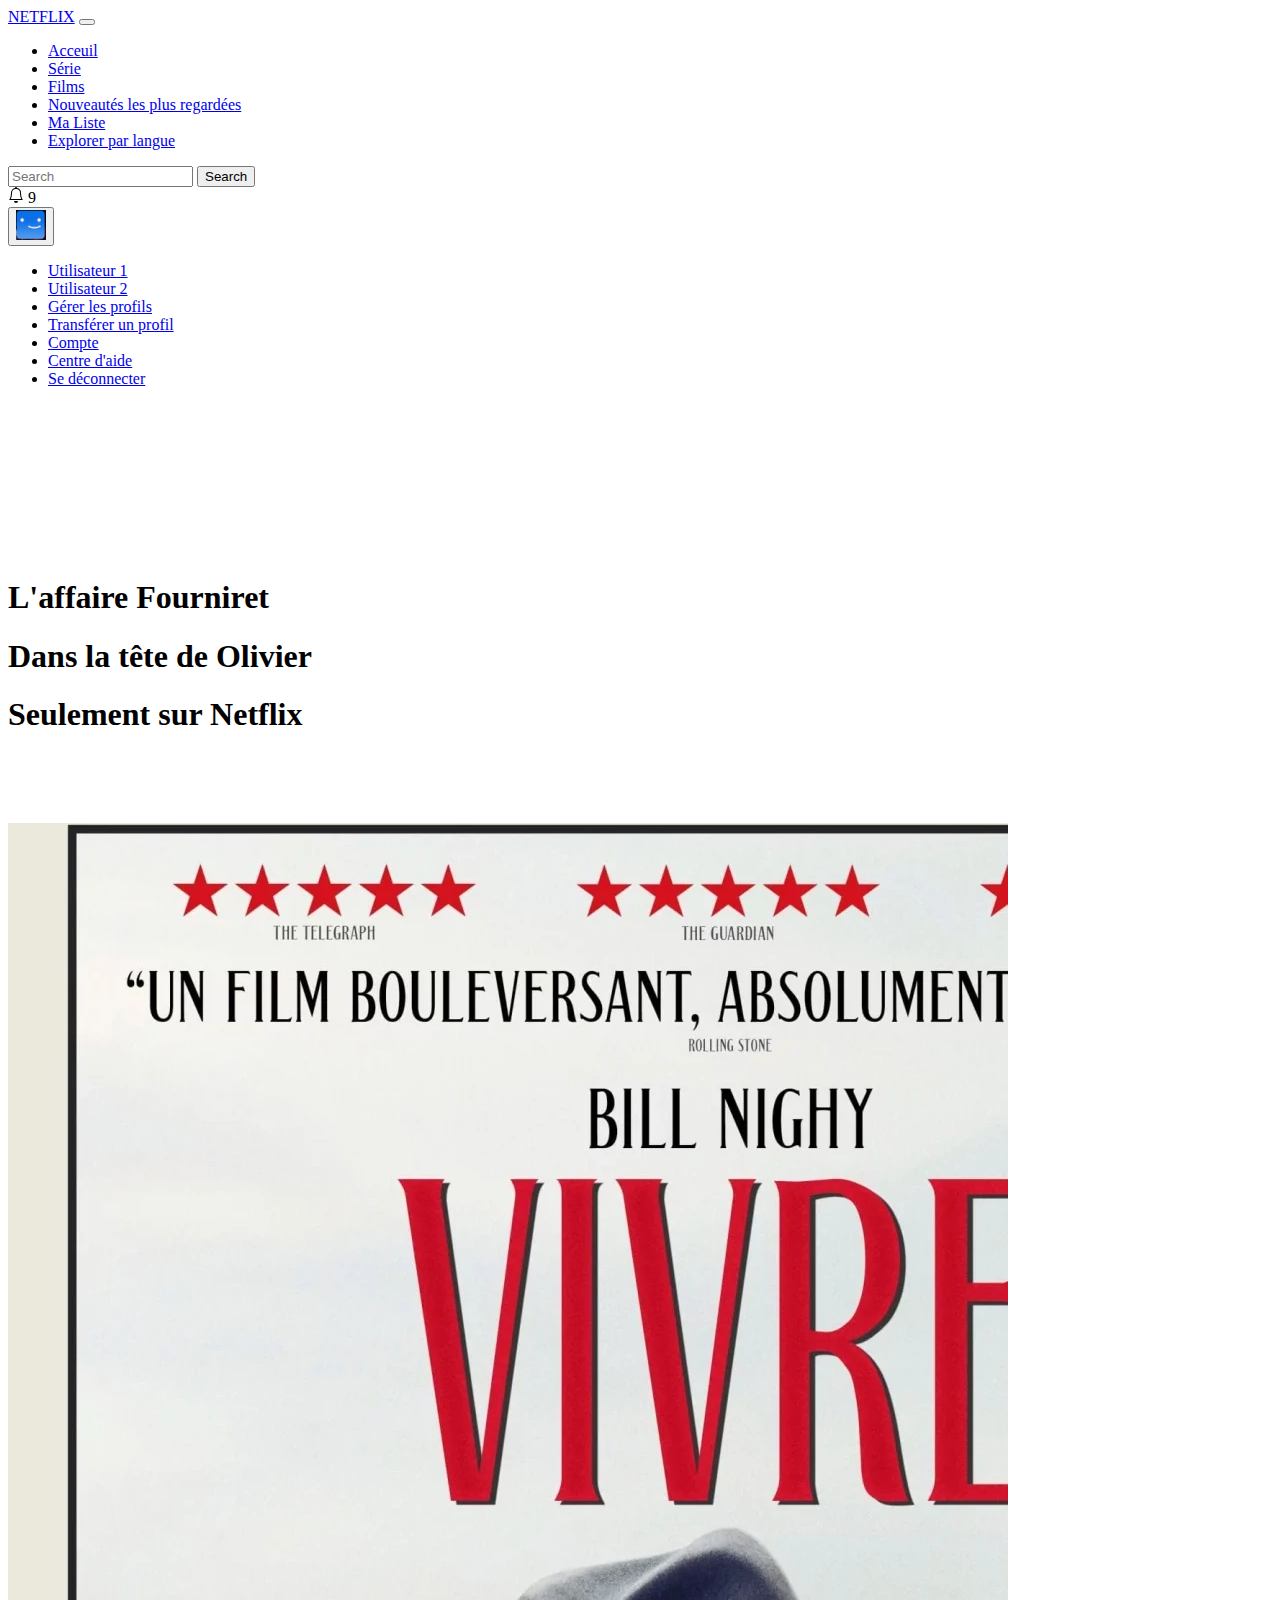
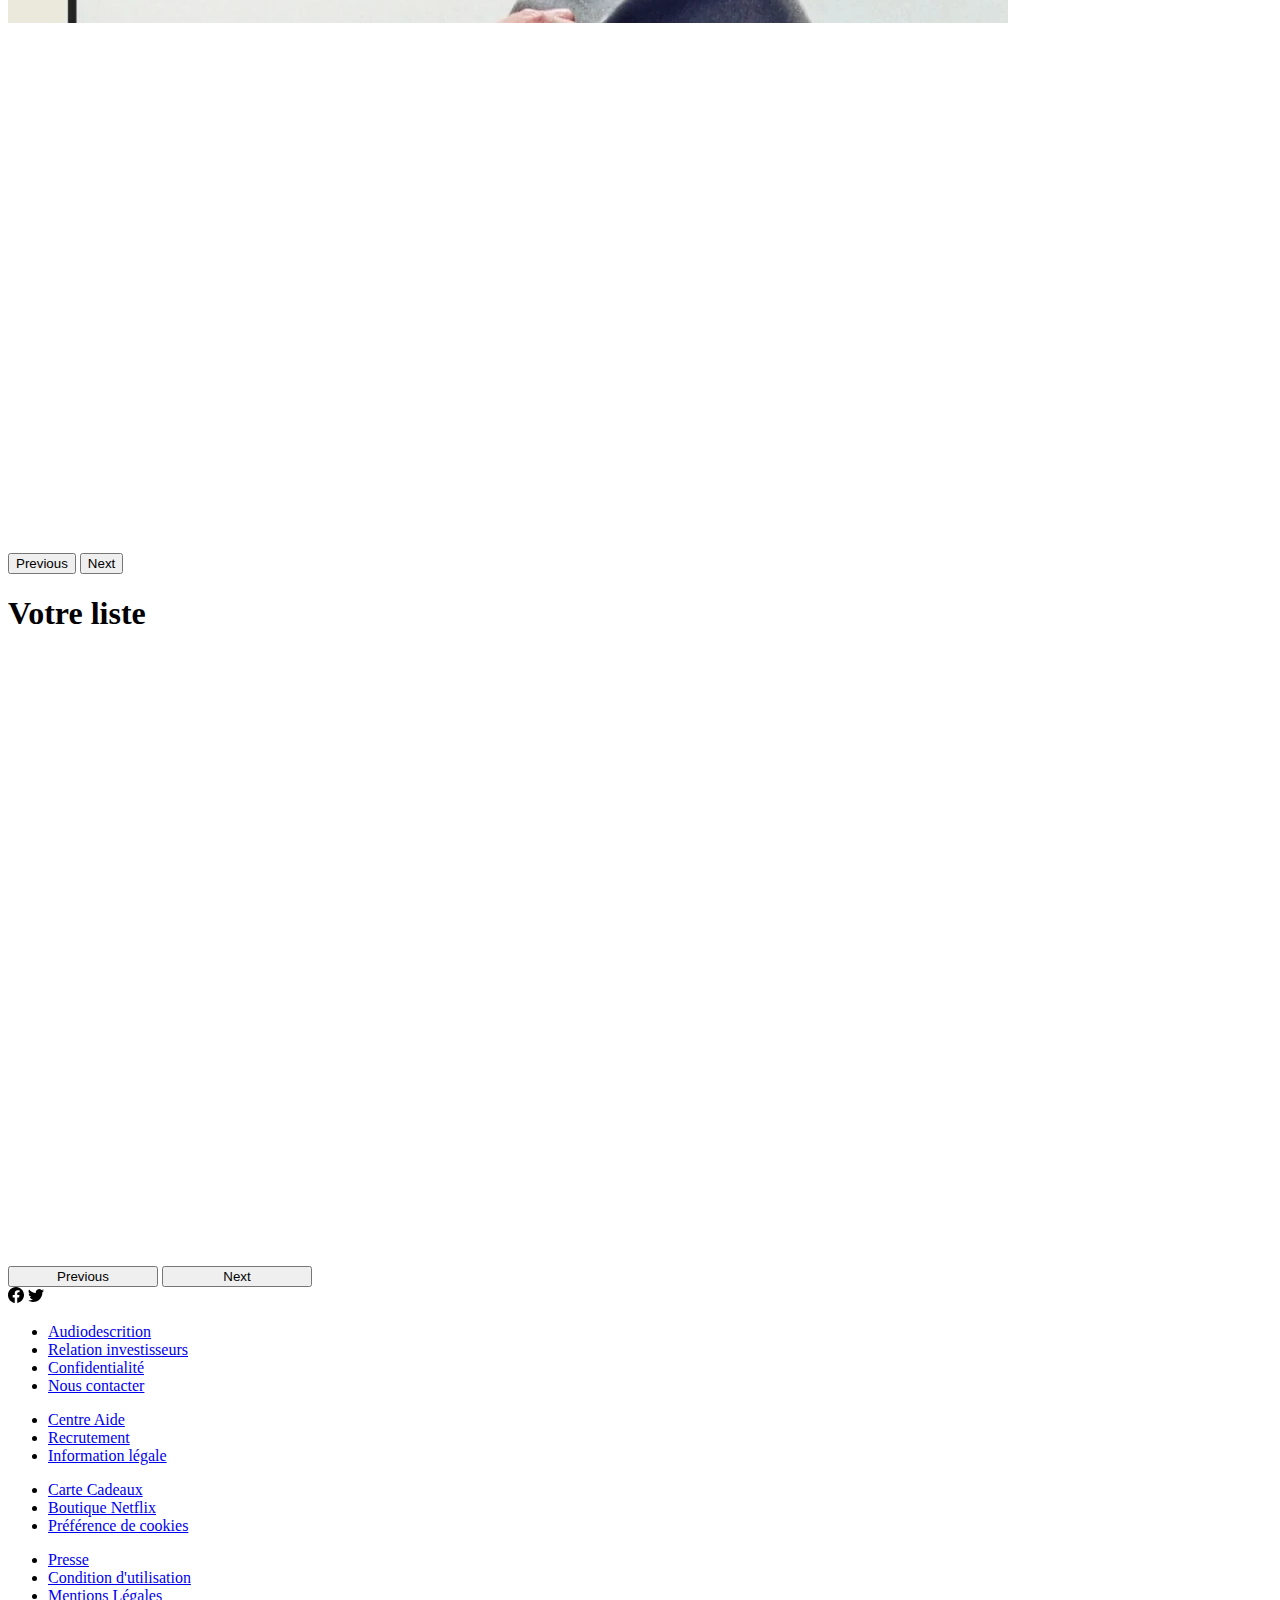
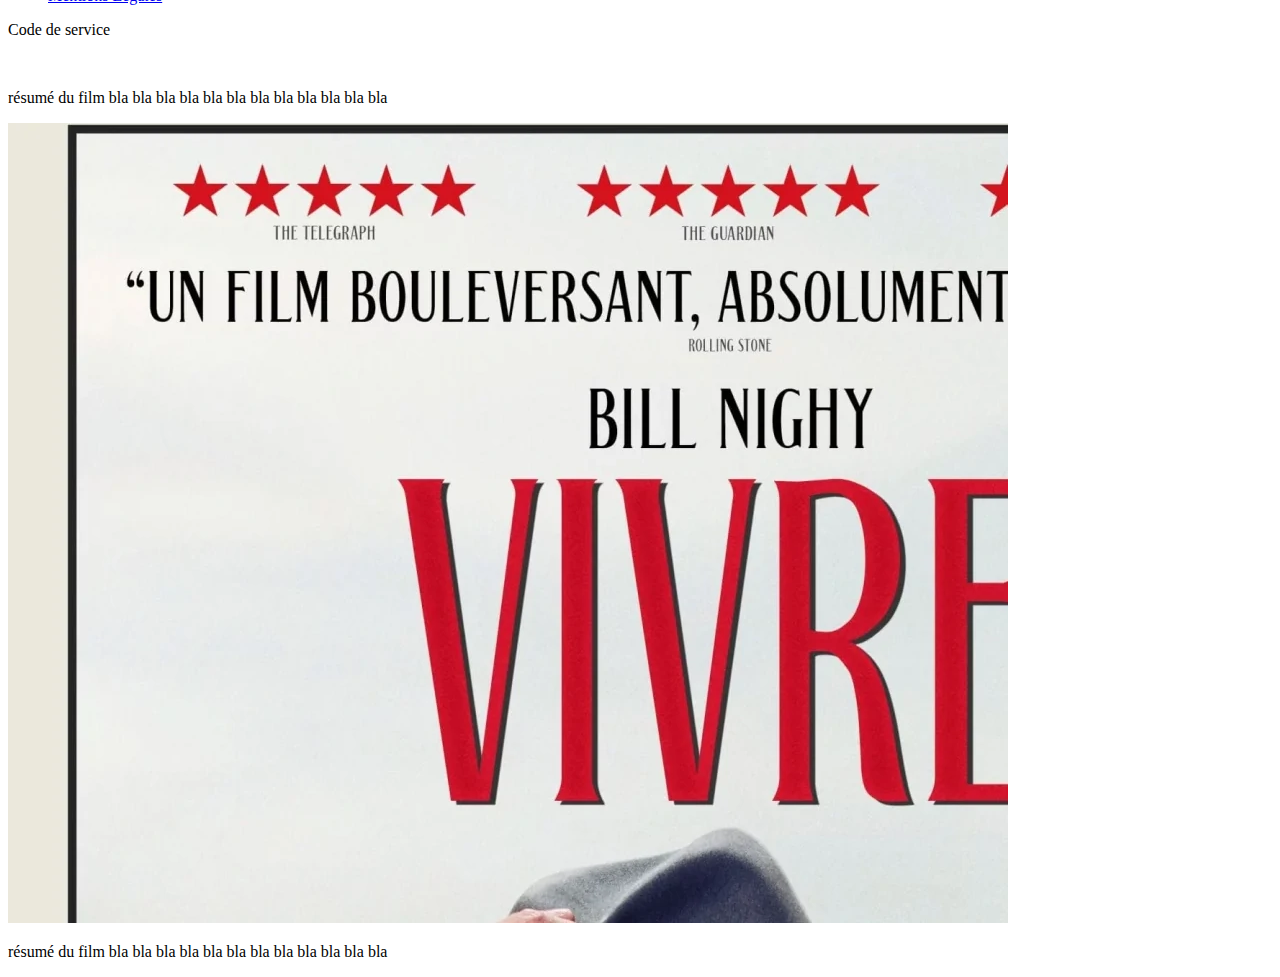
==== index.html @ 27dff379 "Ajout des fonctionalites realisées le jour 2" ====
<!doctype html>
<html lang="en">
<head>
<meta charset="utf-8">
<meta name="viewport" content="width=device-width, initial-scale=1">
<title>Bootstrap demo</title>
<link href="https://cdn.jsdelivr.net/npm/bootstrap@5.3.0-alpha1/dist/css/bootstrap.min.css" rel="stylesheet" integrity="sha384-GLhlTQ8iRABdZLl6O3oVMWSktQOp6b7In1Zl3/Jr59b6EGGoI1aFkw7cmDA6j6gD" crossorigin="anonymous">
<link rel="stylesheet" href="https://cdn.jsdelivr.net/npm/bootstrap-icons@1.10.3/font/bootstrap-icons.css">
<link rel="stylesheet" href="style.css">
</head>

<body  class="bg-dark text-light" >  
<div class="container-fluid bg-dark text-light">
</div>
<div class="row"> <!-- BARRE DE NAVIGATION -->
<nav class="navbar navbar-expand-lg bg-body-tertiary p-0 "> 
  <div class="container-fluid text-light bg-dark">
    <a class="navbar-brand text-danger" href="#">NETFLIX</a>
                  <!-- Mettre une image à la place de texte + gras -->
    <button class="navbar-toggler bg-light" type="button" data-bs-toggle="collapse" data-bs-target="#navbarSupportedContent" aria-controls="navbarSupportedContent" aria-expanded="false" aria-label="Toggle navigation">
      <span class="navbar-toggler-icon"></span>
    </button>
      <div class="collapse navbar-collapse " id="navbarSupportedContent">
      <ul class="navbar-nav me-auto mb-2 mb-lg-0 text-light ">
        <li class="nav-item ">
          <a class="nav-link active text-light " aria-current="page" href="./index.html">Acceuil</a>
        </l>
        <li class="nav-item">
          <a class="nav-link text-light" href="./ListeSerie.html">Série</a>
        </li>
        <li class="nav-item">
          <a class="nav-link text-light" href="./ListeFilms.html">Films</a>
        </li>
        <li class="nav-item">
          <a class="nav-link text-light" href="#">Nouveautés les plus regardées</a>
        </li>
        <li class="nav-item">
          <a class="nav-link text-light" href="#">Ma Liste</a>
        </li>
        <li class="nav-item">
          <a class="nav-link text-light" href="#">Explorer par langue</a>
        </li>
      </ul>
      <form class="d-flex" role="search">
          <!-- fonction search - remplacer la zone de texte par une icone -->
        <input class="form-control me-2 " type="search" placeholder="Search" aria-label="Search">
        <button class="btn btn-outline-success text-light border-0" type="submit">Search</button>
      </form>
      <div>
          <svg xmlns="http://www.w3.org/2000/svg" width="16" height="16" fill="currentColor" class="bi bi-bell" viewBox="0 0 16 16">
              <path d="M8 16a2 2 0 0 0 2-2H6a2 2 0 0 0 2 2zM8 1.918l-.797.161A4.002 4.002 0 0 0 4 6c0 .628-.134 2.197-.459 3.742-.16.767-.376 1.566-.663 2.258h10.244c-.287-.692-.502-1.49-.663-2.258C12.134 8.197 12 6.628 12 6a4.002 4.002 0 0 0-3.203-3.92L8 1.917zM14.22 12c.223.447.481.801.78 1H1c.299-.199.557-.553.78-1C2.68 10.2 3 6.88 3 6c0-2.42 1.72-4.44 4.005-4.901a1 1 0 1 1 1.99 0A5.002 5.002 0 0 1 13 6c0 .88.32 4.2 1.22 6z"/>
            </svg>  <span class="badge bg-secondary">9</span>
      </div>
      <div>
        <div class="dropdown">
          <button class="btn btn-dark dropdown-toggle" type="button" data-bs-toggle="dropdown" aria-expanded="false">
            <img src="./Images/Sourire.JPG" height="30px" alt="icone">
          </button>
          <ul class="dropdown-menu ">
            <li><a class="dropdown-item" href="#">Utilisateur 1</a></li>
            <li><a class="dropdown-item" href="#">Utilisateur 2</a></li>
            <li><a class="dropdown-item" href="#">Gérer les profils</a></li>
            <li><a class="dropdown-item" href="#">Transférer un profil</a></li>
            <li><a class="dropdown-item" href="#">Compte</a></li>
            <li><a class="dropdown-item" href="#">Centre d'aide</a></li>
            <li><a class="dropdown-item" href="#">Se déconnecter</a></li>


          </ul>
        </div>




      </div>
    </div>
  </div>
  </nav>
</div>  
<!-- ZONE IMAGE SUR FOND - ON aurait pu faire un card avec overload-->

<!--VIDEO SOMMET PAGES -->

<!--VIDEO SOMMET PAGES EN COURS-->
  <div class="row"> 
    <div class="card p-0">
      <video src="./Video/VIVRE.mp4" class="card-img-top" type=video/ogg autoplay></video> </video>
      <div class="  p-0">
        <h1 class="card-text  card-img-overlay TextSurVideo">L'affaire Fourniret</h1>
        <h1 class="card-text  card-img-overlay TextSurVideo">Dans la tête de Olivier</h1>
      </div>
    </div>
  </div> 
  </p> 


<!-- <div class="row"> 
  <div class="col position-relative" >
    <div class="position-absolute bottom-0  p-4" 
        <h1 class="text-primary">N Série</h1>
        <p class="text-danger">  L'affaire Fourniret </p>
        <p class="text-light"> Dans la tête de Olivier</p>
        <p>Bouton Lecture</p>
        <button type="button" class="btn btn-light"><svg xmlns="http://www.w3.org/2000/svg" width="16" height="16" fill="currentColor" class="bi bi-arrow-right-circle-fill" viewBox="0 0 16 16">
          <path d="M8 0a8 8 0 1 1 0 16A8 8 0 0 1 8 0zM4.5 7.5a.5.5 0 0 0 0 1h5.793l-2.147 2.146a.5.5 0 0 0 .708.708l3-3a.5.5 0 0 0 0-.708l-3-3a.5.5 0 1 0-.708.708L10.293 7.5H4.5z"/>
        </svg> Lecture</button>
        <button type="button " class="btn btn-secondary"></svg> <svg xmlns="http://www.w3.org/2000/svg" width="16" height="16" fill="currentColor" class="bi bi-info-circle" viewBox="0 0 16 16">
          <path d="M8 15A7 7 0 1 1 8 1a7 7 0 0 1 0 14zm0 1A8 8 0 1 0 8 0a8 8 0 0 0 0 16z"/>
          <path d="m8.93 6.588-2.29.287-.082.38.45.083c.294.07.352.176.288.469l-.738 3.468c-.194.897.105 1.319.808 1.319.545 0 1.178-.252 1.465-.598l.088-.416c-.2.176-.492.246-.686.246-.275 0-.375-.193-.304-.533L8.93 6.588zM9 4.5a1 1 0 1 1-2 0 1 1 0 0 1 2 0z"/>
        </svg> Lecture</button>
    </div>
  <img class="" src="./Images/Netflix-fond.jpg" height="500px" alt="">
  </div>
</div> -->

<div class="row"> <!-- CARROUSSEL********************************* -->

<h1> Seulement sur Netflix </h1>
<div class="row>
<div class="container height-900">

<div id="carouselExample3" class="carousel slide">
  <div class="carousel-inner">
    <div class="carousel-item active">
      <div class="row py-5">                
        <p class="col col-2 bg-danger rounded p-0" >
        <a href="http://"><img src="./Images/Film1.webp" class="img-fluid"  alt=""></a>
        </p>          
        <p class="col col-2 bg-danger rounded p-0" >
        <a href="http://"><img src="./Images/Film2.JPG" class="img-fluid"  alt=""></a>
      </p>                      
        <p class="col col-2 bg-danger rounded p-0" >
        <img src="./Images/film3.webp" class="img-fluid" data-bs-toggle="modal" data-bs-target="#ModalFilm3"  alt="">
      </p>               
        <p class="col col-2 bg-danger rounded p-0" >
        <img src="./Images/Film4.JPG" class="img-fluid" data-bs-toggle="modal" data-bs-target="#ModalFilm4"  alt="">
      </p>               
        <p class="col col-2 bg-danger rounded p-0" >
        <a href="http://"><img src="./Images/Film5.JPG" class="img-fluid"  alt=""></a>
      </p>                     
        <p class="col col-2 bg-danger rounded p-0" >
        <a href="http://"><img src="./Images/Film6.JPG" class="img-fluid"  alt=""></a>
      </p>
      </div>
    </div>

    <div class="carousel-item">

      <div class="row p-0">                
        <p class="col col-2 bg-danger rounded p-0" >
        <a href="http://"><img src="./Images/Film1.webp" class="img-fluid"  alt=""></a>
        </p>          
        <p class="col col-2 bg-danger rounded p-0" >
        <a href="http://"><img src="./Images/Film2.JPG" class="img-fluid"  alt=""></a>
      </p>                      
        <p class="col col-2 bg-danger rounded p-0" >
        <a href="http://"><img src="./Images/Film3.webp" class="img-fluid"  alt=""></a>
      </p>               
        <p class="col col-2 bg-danger rounded p-0" >
        <a href="http://"><img src="./Images/Film4.JPG" class="img-fluid"  alt=""></a>
      </p>               
        <p class="col col-2 bg-danger rounded p-0" >
        <a href="http://"><img src="./Images/Film5.JPG" class="img-fluid"  alt=""></a>
      </p>                     
        <p class="col col-2 bg-danger rounded p-0" >
        <a href="http://"><img src="./Images/Film6.JPG" class="img-fluid"  alt=""></a>
      </p>
      </div>
    </div>

    <div class="carousel-item ">

      <div class="row p-0">                
        <p class="col col-2 bg-danger rounded p-0" >
        <a href="http://"><img src="./Images/Film1.webp" class="img-fluid"  alt=""></a>
        </p>          
        <p class="col col-2 bg-danger rounded p-0" >
        <a href="http://"><img src="./Images/Film2.JPG" class="img-fluid"  alt=""></a>
      </p>                      
        <p class="col col-2 bg-danger rounded p-0" >
        <a href="http://"><img src="./Images/Film3.webp" class="img-fluid"  alt=""></a>
      </p>               
        <p class="col col-2 bg-danger rounded p-0" >
        <a href="http://"><img src="./Images/Film4.JPG" class="img-fluid"  alt=""></a>
      </p>               
        <p class="col col-2 bg-danger rounded p-0" >
        <a href="http://"><img src="./Images/Film5.JPG" class="img-fluid"  alt=""></a>
      </p>                     
        <p class="col col-2 bg-danger rounded p-0" >
        <a href="http://"><img src="./Images/Film6.JPG" class="img-fluid"  alt=""></a>
      </p>
      </div>
    </div>
  </div>

  <button class="carousel-control-prev" type="button" data-bs-target="#carouselExample3" data-bs-slide="prev">
    <span class="carousel-control-prev-icon" aria-hidden="true"></span>
    <span class="visually-hidden">Previous</span>
  </button>
  <button class="carousel-control-next" type="button" data-bs-target="#carouselExample3" data-bs-slide="next">
    <span class="carousel-control-next-icon" aria-hidden="true"></span>
    <span class="visually-hidden">Next</span>
  </button>
</div>
</div>

<h1> Votre liste </h1>
<div class="row>
<div class="container height-900">

<div id="carouselExample2" class="carousel slide">
  <div class="carousel-inner">
    <div class="carousel-item active">

      <div class="row p-0">                
        <p class="col col-2 bg-danger rounded p-0" >
        <a href="http://"><img src="./Images/Film1.webp" class="img-fluid"  alt=""></a>
        </p>          
        <p class="col col-2 bg-danger rounded p-0" >
        <a href="http://"><img src="./Images/Film2.JPG" class="img-fluid"  alt=""></a>
      </p>                      
        <p class="col col-2 bg-danger rounded p-0" >
        <img src="./Images/Film3.webp" class="img-fluid" data-bs-toggle="modal" data-bs-target="#ModalFilm3"  alt="">
      </p>               
        <p class="col col-2 bg-danger rounded p-0" >
        <img src="./Images/Film4.JPG" class="img-fluid" data-bs-toggle="modal" data-bs-target="#ModalFilm4"  alt="">
      </p>               
        <p class="col col-2 bg-danger rounded p-0" >
        <a href="http://"><img src="./Images/Film5.JPG" class="img-fluid"  alt=""></a>
      </p>                     
        <p class="col col-2 bg-danger rounded p-0" >
        <a href="http://"><img src="./Images/Film6.JPG" class="img-fluid"  alt=""></a>
      </p>
      </div>
    </div>

    <div class="carousel-item">

      <div class="row p-0">                
        <p class="col col-2 bg-danger rounded p-0" >
        <a href="http://"><img src="./Images/Film1.webp" class="img-fluid"  alt=""></a>
        </p>          
        <p class="col col-2 bg-danger rounded p-0" >
        <a href="http://"><img src="./Images/Film2.JPG" class="img-fluid"  alt=""></a>
      </p>                      
        <p class="col col-2 bg-danger rounded p-0" >
        <a href="http://"><img src="./Images/Film3.webp" class="img-fluid"  alt=""></a>
      </p>               
        <p class="col col-2 bg-danger rounded p-0" >
        <a href="http://"><img src="./Images/Film4.JPG" class="img-fluid"  alt=""></a>
      </p>               
        <p class="col col-2 bg-danger rounded p-0" >
        <a href="http://"><img src="./Images/Film5.JPG" class="img-fluid"  alt=""></a>
      </p>                     
        <p class="col col-2 bg-danger rounded p-0" >
        <a href="http://"><img src="./Images/Film6.JPG" class="img-fluid"  alt=""></a>
      </p>
      </div>
    </div>

    <div class="carousel-item ">

      <div class="row p-0">                
        <p class="col col-2 bg-danger rounded p-0" >
        <a href="http://"><img src="./Images/Film1.webp" class="img-fluid"  alt=""></a>
        </p>          
        <p class="col col-2 bg-danger rounded p-0" >
        <a href="http://"><img src="./Images/Film2.JPG" class="img-fluid"  alt=""></a>
      </p>                      
        <p class="col col-2 bg-danger rounded p-0" >
        <a href="http://"><img src="./Images/Film3.webp" class="img-fluid"  alt=""></a>
      </p>               
        <p class="col col-2 bg-danger rounded p-0" >
        <a href="http://"><img src="./Images/Film4.JPG" class="img-fluid"  alt=""></a>
      </p>               
        <p class="col col-2 bg-danger rounded p-0" >
        <a href="http://"><img src="./Images/Film5.JPG" class="img-fluid"  alt=""></a>
      </p>                     
        <p class="col col-2 bg-danger rounded p-0" >
        <a href="http://"><img src="./Images/Film6.JPG" class="img-fluid"  alt=""></a>
      </p>
      </div>
    </div>
  </div>

  <button class="carousel-control-prev" type="button" data-bs-target="#carouselExample2" data-bs-slide="prev">
    <span class="carousel-control-prev-icon" aria-hidden="true"></span>
    <span class="visually-hidden">Previous</span>
  </button>
  <button class="carousel-control-next" type="button" data-bs-target="#carouselExample2" data-bs-slide="next">
    <span class="carousel-control-next-icon" aria-hidden="true"></span>
    <span class="visually-hidden">Next</span>
  </button>
</div>
</div>




<!-- FOOTER********************************* -->
<div class="row">
<div class="container">
<div class="row "> 
<div class="column col-2 offset-2">
  <svg xmlns="http://www.w3.org/2000/svg" width="16" height="16" fill="currentColor" class="bi bi-facebook" viewBox="0 0 16 16">
    <path d="M16 8.049c0-4.446-3.582-8.05-8-8.05C3.58 0-.002 3.603-.002 8.05c0 4.017 2.926 7.347 6.75 7.951v-5.625h-2.03V8.05H6.75V6.275c0-2.017 1.195-3.131 3.022-3.131.876 0 1.791.157 1.791.157v1.98h-1.009c-.993 0-1.303.621-1.303 1.258v1.51h2.218l-.354 2.326H9.25V16c3.824-.604 6.75-3.934 6.75-7.951z"/>
  </svg>
  <svg xmlns="http://www.w3.org/2000/svg" width="16" height="16" fill="currentColor" class="bi bi-twitter" viewBox="0 0 16 16">
    <path d="M5.026 15c6.038 0 9.341-5.003 9.341-9.334 0-.14 0-.282-.006-.422A6.685 6.685 0 0 0 16 3.542a6.658 6.658 0 0 1-1.889.518 3.301 3.301 0 0 0 1.447-1.817 6.533 6.533 0 0 1-2.087.793A3.286 3.286 0 0 0 7.875 6.03a9.325 9.325 0 0 1-6.767-3.429 3.289 3.289 0 0 0 1.018 4.382A3.323 3.323 0 0 1 .64 6.575v.045a3.288 3.288 0 0 0 2.632 3.218 3.203 3.203 0 0 1-.865.115 3.23 3.23 0 0 1-.614-.057 3.283 3.283 0 0 0 3.067 2.277A6.588 6.588 0 0 1 .78 13.58a6.32 6.32 0 0 1-.78-.045A9.344 9.344 0 0 0 5.026 15z"/>
  </svg>
</div>
<div class="row"> 
  <div class="column col-2 offset-2 ">
    <ul>
      <li class="list-group-item "> <a href="https://fr.wikipedia.org/wiki/Audiodescription"class="text-decoration-none">Audiodescrition</a</li>
      <li class="list-group-item"><a href="#">Relation investisseurs</li>
        <!-- A FINIR -->
      <li class="list-group-item"><a href="#">Confidentialité</a></li>
      <li class="list-group-item"><a href="#">Nous contacter</a></li>
    </ul>
  </div>
  <div class="column col-2">
    <ul>
  <li class="list-group-item"> <a href="#">Centre Aide</a></li>
      <li class="list-group-item"><a href="#">Recrutement</a></li>
      <li class="list-group-item"><a href="#">Information légale</a></li>
    </ul>
  </div>
  <div class="column col-2">
    <ul>
      <li class="list-group-item"> <a href="#">Carte Cadeaux</a></li>
      <li class="list-group-item"><a href="#">Boutique Netflix</a></li>
      <li class="list-group-item"><a href="#">Préférence de cookies</a></li>
    </ul>
  </div>
  <div class="column col-2">
    <ul>
      <li class="list-group-item"> <a href="#">Presse</a></li>
      <li class="list-group-item"><a href="#">Condition d'utilisation</a></li>
      <li class="list-group-item"><a href="#">Mentions Légales</a></li>
    </ul>
  </div>
</div>
<div class="row">
  <p class="">Code de service</p>
</div>

</div>
</div>
</div>

<!-- Modal -->
<div class="modal fade" id="ModalFilm4" tabindex="-1" aria-labelledby="ModalFilm4Label" aria-hidden="true">
<div class="modal-dialog">
  <div class="modal-content">
    <!-- contenu -->

    <!-- <div class="modal-header">
      <h1 class="modal-title fs-5" id="ModalFilm4Label">Nom du film</h1>
      <button type="button" class="btn-close" data-bs-dismiss="modal" aria-label="Close"></button>
    </div> -->
    <div class="modal-body">
      <a href="./FicheFilmVacances.html">  <img  src="./Images/Film4.JPG" class="img-fluid" alt=""></a>
      <p>résumé du film bla bla bla bla bla bla bla bla bla bla bla bla </p>
    </div>
    <!-- <div class="modal-footer">
      <button type="button" class="btn btn-secondary" data-bs-dismiss="modal">Close</button>
      <button type="button" class="btn btn-primary">Save changes</button>
    </div> -->
  </div>
</div>
</div>

<div class="modal fade" id="ModalFilm3" tabindex="-1" aria-labelledby="ModalFilm3Label" aria-hidden="true">
<div class="modal-dialog">
  <div class="modal-content">
    <!-- contenu -->

    <!-- <div class="modal-header">
      <h1 class="modal-title fs-5" id="ModalFilm3Label">Nom du film</h1>
      <button type="button" class="btn-close" data-bs-dismiss="modal" aria-label="Close"></button>
    </div> -->
    <div class="modal-body">
      <a href="./FicheFilmVivre.html">  <img  src="./Images/film3.webp" class="img-fluid" alt=""></a>
      <p>résumé du film bla bla bla bla bla bla bla bla bla bla bla bla </p>
    </div>
    <!-- <div class="modal-footer">
      <button type="button" class="btn btn-secondary" data-bs-dismiss="modal">Close</button>
      <button type="button" class="btn btn-primary">Save changes</button> -->
    </div>
  </div>
</div>
</div>

<footer>

</footer>


<!-- ************************************** -->
<script src="https://cdn.jsdelivr.net/npm/bootstrap@5.3.0-alpha1/dist/js/bootstrap.bundle.min.js" integrity="sha384-w76AqPfDkMBDXo30jS1Sgez6pr3x5MlQ1ZAGC+nuZB+EYdgRZgiwxhTBTkF7CXvN" crossorigin="anonymous"></script>
</body>
</html>

</div>
---- style.css ----
/* Gestion de la supperpostion des boutons .. fait que pour un coté - à finir */
#carouselExample2 button {
  width: 150px;
}

/* Gestion du zoom - a revoir l'image s'agrandit mais s'affiche dans le même block, du coup elle est tronqué */
.carousel-item img {
  animation: transform 0.3s ease;
}
.carousel-item img:hover {
  transform: scale(1.6);*}

/* Gestion des texte en overlay */
.TextSurVideo {
  top: 60%;
}
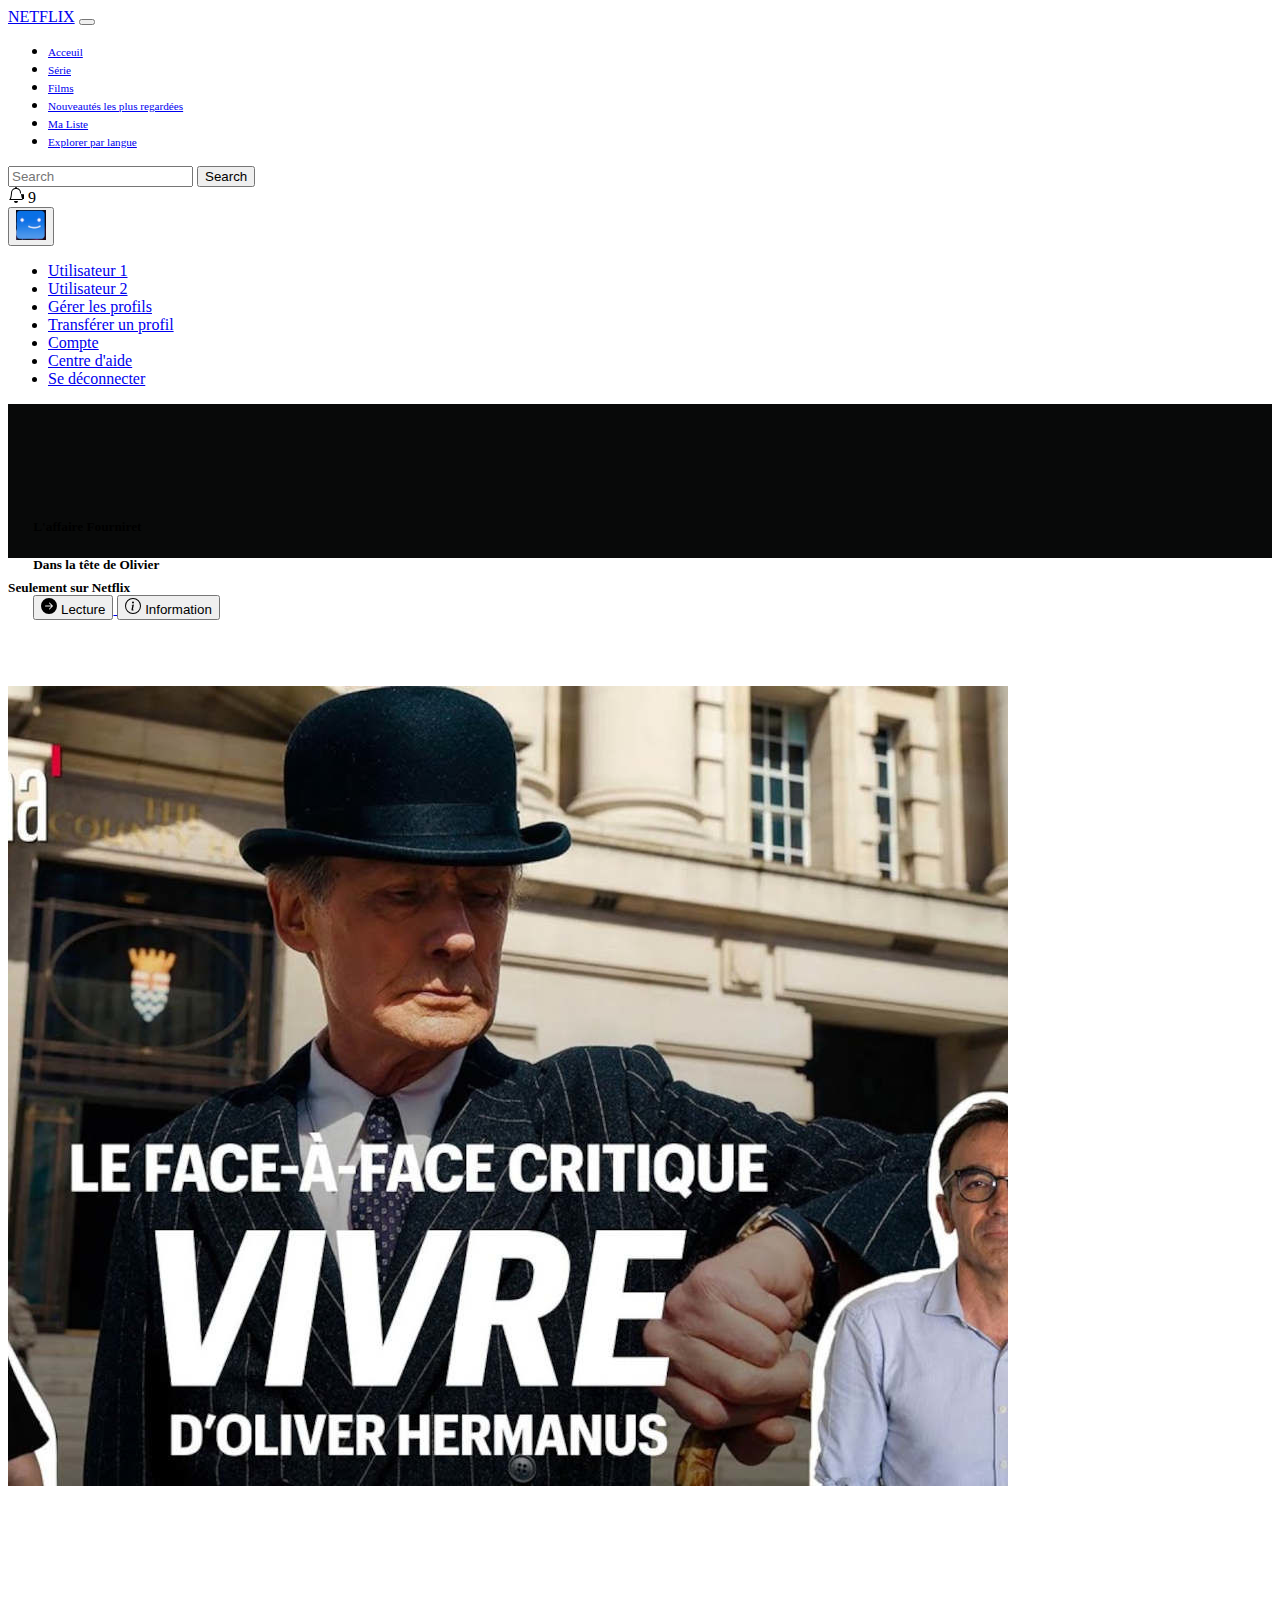
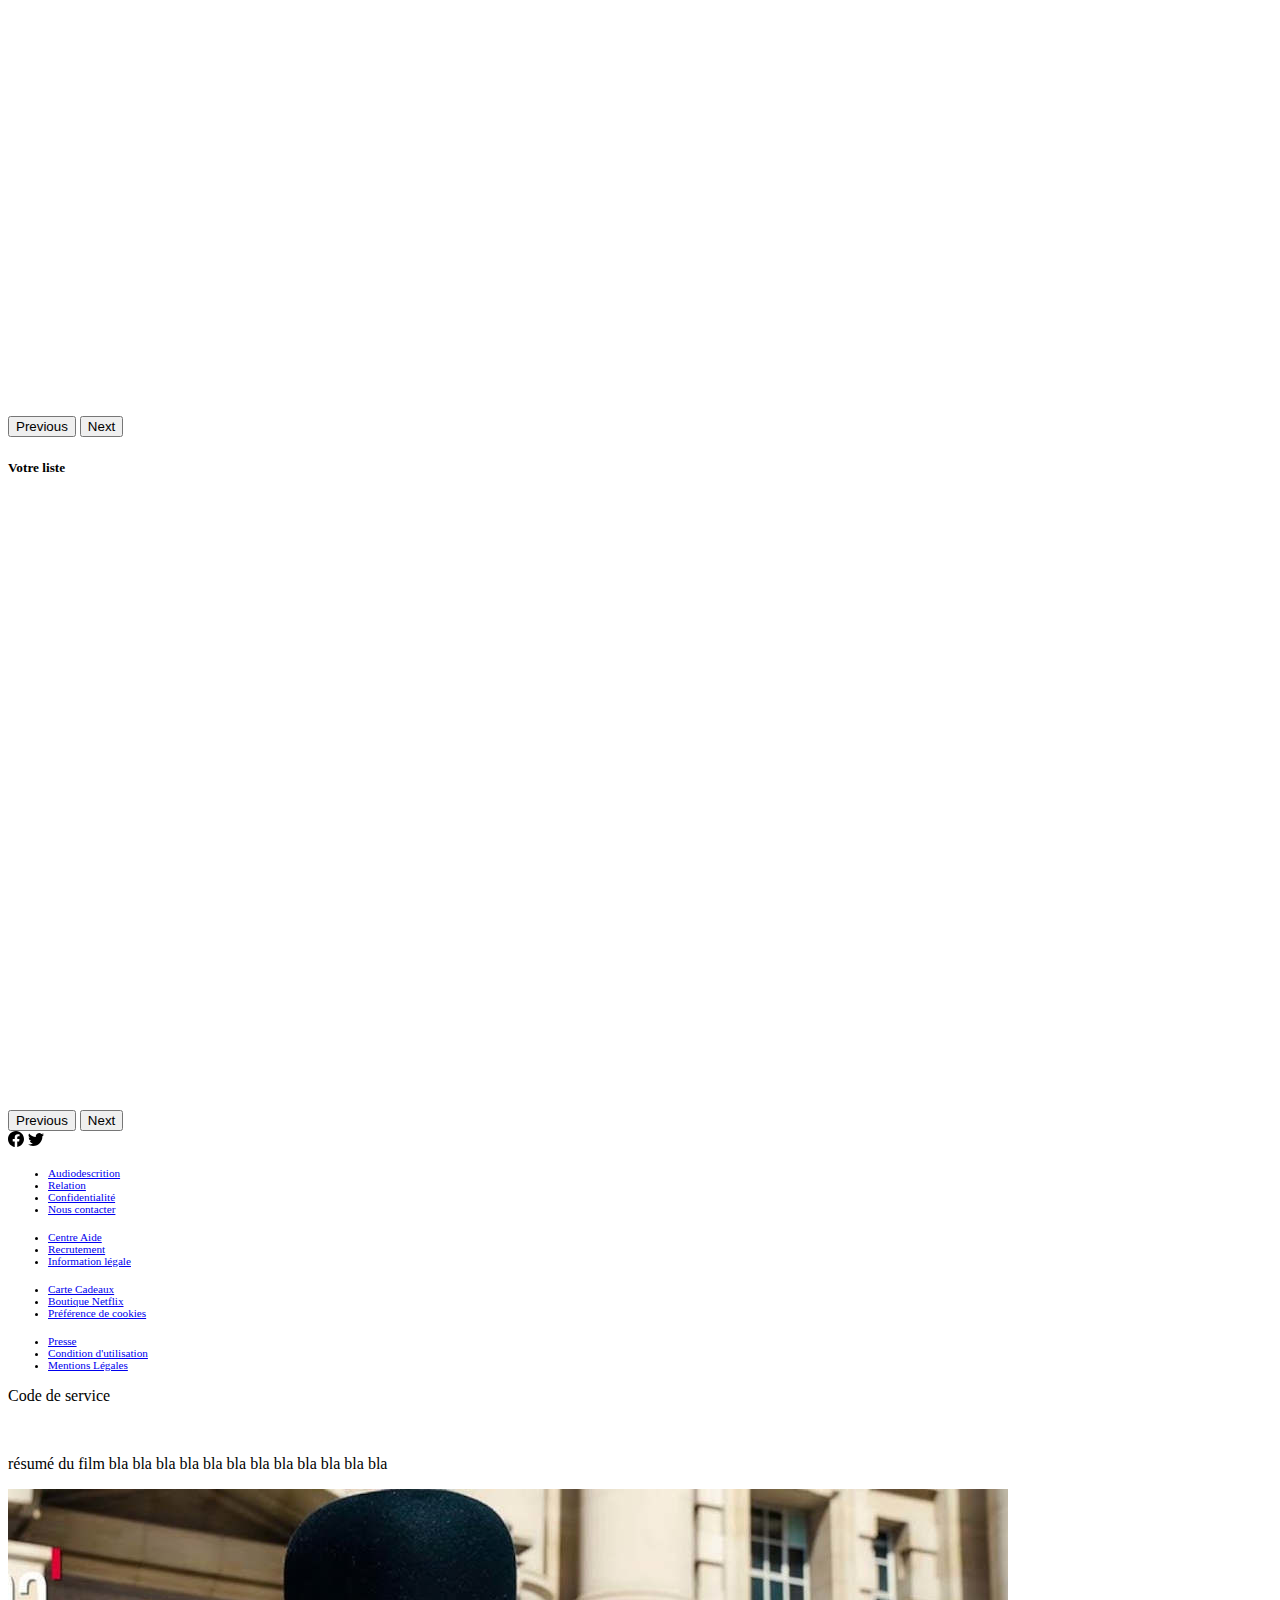
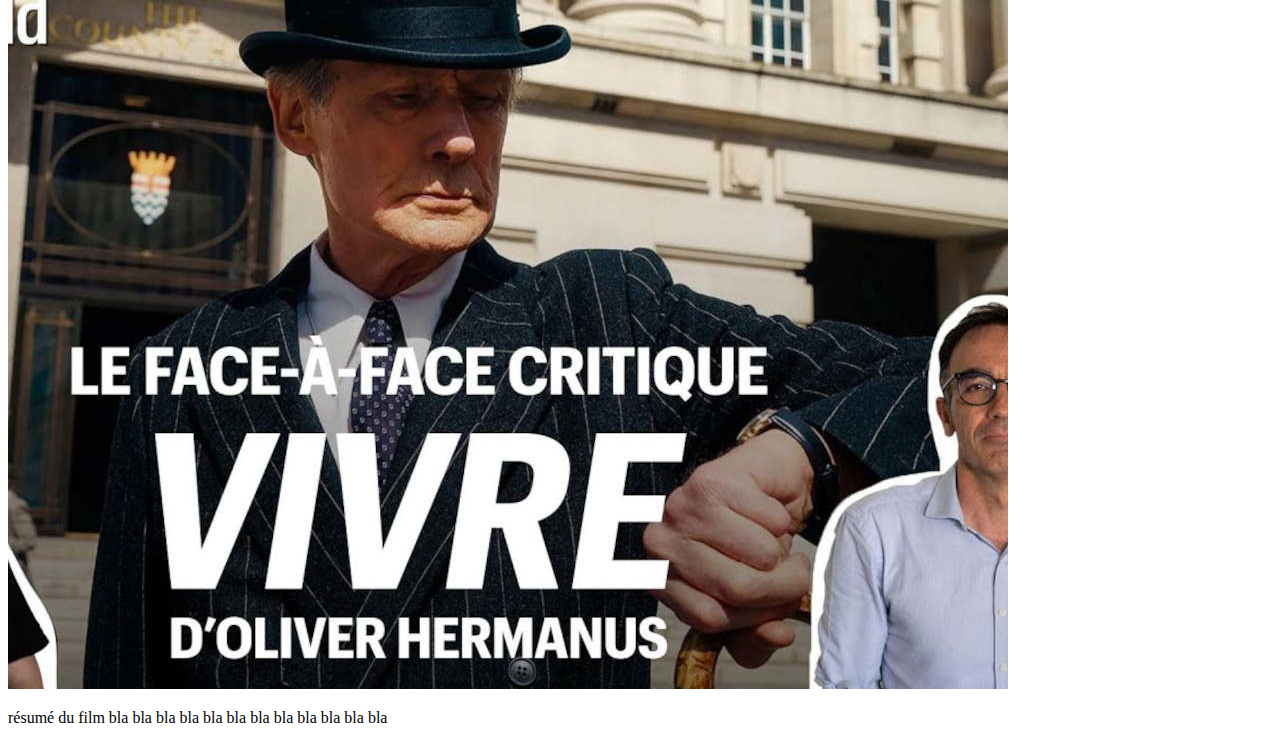
==== commit 5c6f26b9: "Single page addeds" ====
--- a/index.html
+++ b/index.html
@@ -1,405 +1,441 @@
 <!doctype html>
 <html lang="en">
+
+<!-- Reste a faire -
+* revoir largeur des boutons de navigation et remettre à jour les pages autres que index (menu et affichage image)
+* Probléme d'affichage des vidéos - avoir une image à la place  
+* Couleur des liens dans le pieds de page -->
+
 <head>
-<meta charset="utf-8">
-<meta name="viewport" content="width=device-width, initial-scale=1">
-<title>Bootstrap demo</title>
-<link href="https://cdn.jsdelivr.net/npm/bootstrap@5.3.0-alpha1/dist/css/bootstrap.min.css" rel="stylesheet" integrity="sha384-GLhlTQ8iRABdZLl6O3oVMWSktQOp6b7In1Zl3/Jr59b6EGGoI1aFkw7cmDA6j6gD" crossorigin="anonymous">
-<link rel="stylesheet" href="https://cdn.jsdelivr.net/npm/bootstrap-icons@1.10.3/font/bootstrap-icons.css">
-<link rel="stylesheet" href="style.css">
+    <meta charset="utf-8">
+    <meta name="viewport" content="width=device-width, initial-scale=1">
+    <title>Bootstrap demo</title>
+    <link href="https://cdn.jsdelivr.net/npm/bootstrap@5.3.0-alpha1/dist/css/bootstrap.min.css" rel="stylesheet"
+        integrity="sha384-GLhlTQ8iRABdZLl6O3oVMWSktQOp6b7In1Zl3/Jr59b6EGGoI1aFkw7cmDA6j6gD" crossorigin="anonymous">
+    <link rel="stylesheet" href="https://cdn.jsdelivr.net/npm/bootstrap-icons@1.10.3/font/bootstrap-icons.css">
+    <link rel="stylesheet" href="style.css">
 </head>
 
-<body  class="bg-dark text-light" >  
-<div class="container-fluid bg-dark text-light">
-</div>
-<div class="row"> <!-- BARRE DE NAVIGATION -->
-<nav class="navbar navbar-expand-lg bg-body-tertiary p-0 "> 
-  <div class="container-fluid text-light bg-dark">
-    <a class="navbar-brand text-danger" href="#">NETFLIX</a>
-                  <!-- Mettre une image à la place de texte + gras -->
-    <button class="navbar-toggler bg-light" type="button" data-bs-toggle="collapse" data-bs-target="#navbarSupportedContent" aria-controls="navbarSupportedContent" aria-expanded="false" aria-label="Toggle navigation">
-      <span class="navbar-toggler-icon"></span>
-    </button>
-      <div class="collapse navbar-collapse " id="navbarSupportedContent">
-      <ul class="navbar-nav me-auto mb-2 mb-lg-0 text-light ">
-        <li class="nav-item ">
-          <a class="nav-link active text-light " aria-current="page" href="./index.html">Acceuil</a>
-        </l>
-        <li class="nav-item">
-          <a class="nav-link text-light" href="./ListeSerie.html">Série</a>
-        </li>
-        <li class="nav-item">
-          <a class="nav-link text-light" href="./ListeFilms.html">Films</a>
-        </li>
-        <li class="nav-item">
-          <a class="nav-link text-light" href="#">Nouveautés les plus regardées</a>
-        </li>
-        <li class="nav-item">
-          <a class="nav-link text-light" href="#">Ma Liste</a>
-        </li>
-        <li class="nav-item">
-          <a class="nav-link text-light" href="#">Explorer par langue</a>
-        </li>
-      </ul>
-      <form class="d-flex" role="search">
-          <!-- fonction search - remplacer la zone de texte par une icone -->
-        <input class="form-control me-2 " type="search" placeholder="Search" aria-label="Search">
-        <button class="btn btn-outline-success text-light border-0" type="submit">Search</button>
-      </form>
-      <div>
-          <svg xmlns="http://www.w3.org/2000/svg" width="16" height="16" fill="currentColor" class="bi bi-bell" viewBox="0 0 16 16">
-              <path d="M8 16a2 2 0 0 0 2-2H6a2 2 0 0 0 2 2zM8 1.918l-.797.161A4.002 4.002 0 0 0 4 6c0 .628-.134 2.197-.459 3.742-.16.767-.376 1.566-.663 2.258h10.244c-.287-.692-.502-1.49-.663-2.258C12.134 8.197 12 6.628 12 6a4.002 4.002 0 0 0-3.203-3.92L8 1.917zM14.22 12c.223.447.481.801.78 1H1c.299-.199.557-.553.78-1C2.68 10.2 3 6.88 3 6c0-2.42 1.72-4.44 4.005-4.901a1 1 0 1 1 1.99 0A5.002 5.002 0 0 1 13 6c0 .88.32 4.2 1.22 6z"/>
-            </svg>  <span class="badge bg-secondary">9</span>
-      </div>
-      <div>
-        <div class="dropdown">
-          <button class="btn btn-dark dropdown-toggle" type="button" data-bs-toggle="dropdown" aria-expanded="false">
-            <img src="./Images/Sourire.JPG" height="30px" alt="icone">
-          </button>
-          <ul class="dropdown-menu ">
-            <li><a class="dropdown-item" href="#">Utilisateur 1</a></li>
-            <li><a class="dropdown-item" href="#">Utilisateur 2</a></li>
-            <li><a class="dropdown-item" href="#">Gérer les profils</a></li>
-            <li><a class="dropdown-item" href="#">Transférer un profil</a></li>
-            <li><a class="dropdown-item" href="#">Compte</a></li>
-            <li><a class="dropdown-item" href="#">Centre d'aide</a></li>
-            <li><a class="dropdown-item" href="#">Se déconnecter</a></li>
-
-
-          </ul>
-        </div>
-
-
-
-
-      </div>
-    </div>
-  </div>
-  </nav>
-</div>  
-<!-- ZONE IMAGE SUR FOND - ON aurait pu faire un card avec overload-->
-
-<!--VIDEO SOMMET PAGES -->
-
-<!--VIDEO SOMMET PAGES EN COURS-->
-  <div class="row"> 
-    <div class="card p-0">
-      <video src="./Video/VIVRE.mp4" class="card-img-top" type=video/ogg autoplay></video> </video>
-      <div class="  p-0">
-        <h1 class="card-text  card-img-overlay TextSurVideo">L'affaire Fourniret</h1>
-        <h1 class="card-text  card-img-overlay TextSurVideo">Dans la tête de Olivier</h1>
-      </div>
-    </div>
-  </div> 
-  </p> 
-
-
-<!-- <div class="row"> 
-  <div class="col position-relative" >
-    <div class="position-absolute bottom-0  p-4" 
-        <h1 class="text-primary">N Série</h1>
-        <p class="text-danger">  L'affaire Fourniret </p>
-        <p class="text-light"> Dans la tête de Olivier</p>
-        <p>Bouton Lecture</p>
-        <button type="button" class="btn btn-light"><svg xmlns="http://www.w3.org/2000/svg" width="16" height="16" fill="currentColor" class="bi bi-arrow-right-circle-fill" viewBox="0 0 16 16">
-          <path d="M8 0a8 8 0 1 1 0 16A8 8 0 0 1 8 0zM4.5 7.5a.5.5 0 0 0 0 1h5.793l-2.147 2.146a.5.5 0 0 0 .708.708l3-3a.5.5 0 0 0 0-.708l-3-3a.5.5 0 1 0-.708.708L10.293 7.5H4.5z"/>
-        </svg> Lecture</button>
-        <button type="button " class="btn btn-secondary"></svg> <svg xmlns="http://www.w3.org/2000/svg" width="16" height="16" fill="currentColor" class="bi bi-info-circle" viewBox="0 0 16 16">
-          <path d="M8 15A7 7 0 1 1 8 1a7 7 0 0 1 0 14zm0 1A8 8 0 1 0 8 0a8 8 0 0 0 0 16z"/>
-          <path d="m8.93 6.588-2.29.287-.082.38.45.083c.294.07.352.176.288.469l-.738 3.468c-.194.897.105 1.319.808 1.319.545 0 1.178-.252 1.465-.598l.088-.416c-.2.176-.492.246-.686.246-.275 0-.375-.193-.304-.533L8.93 6.588zM9 4.5a1 1 0 1 1-2 0 1 1 0 0 1 2 0z"/>
-        </svg> Lecture</button>
-    </div>
-  <img class="" src="./Images/Netflix-fond.jpg" height="500px" alt="">
-  </div>
-</div> -->
-
-<div class="row"> <!-- CARROUSSEL********************************* -->
-
-<h1> Seulement sur Netflix </h1>
-<div class="row>
-<div class="container height-900">
-
-<div id="carouselExample3" class="carousel slide">
-  <div class="carousel-inner">
-    <div class="carousel-item active">
-      <div class="row py-5">                
-        <p class="col col-2 bg-danger rounded p-0" >
-        <a href="http://"><img src="./Images/Film1.webp" class="img-fluid"  alt=""></a>
-        </p>          
-        <p class="col col-2 bg-danger rounded p-0" >
-        <a href="http://"><img src="./Images/Film2.JPG" class="img-fluid"  alt=""></a>
-      </p>                      
-        <p class="col col-2 bg-danger rounded p-0" >
-        <img src="./Images/film3.webp" class="img-fluid" data-bs-toggle="modal" data-bs-target="#ModalFilm3"  alt="">
-      </p>               
-        <p class="col col-2 bg-danger rounded p-0" >
-        <img src="./Images/Film4.JPG" class="img-fluid" data-bs-toggle="modal" data-bs-target="#ModalFilm4"  alt="">
-      </p>               
-        <p class="col col-2 bg-danger rounded p-0" >
-        <a href="http://"><img src="./Images/Film5.JPG" class="img-fluid"  alt=""></a>
-      </p>                     
-        <p class="col col-2 bg-danger rounded p-0" >
-        <a href="http://"><img src="./Images/Film6.JPG" class="img-fluid"  alt=""></a>
-      </p>
-      </div>
-    </div>
-
-    <div class="carousel-item">
-
-      <div class="row p-0">                
-        <p class="col col-2 bg-danger rounded p-0" >
-        <a href="http://"><img src="./Images/Film1.webp" class="img-fluid"  alt=""></a>
-        </p>          
-        <p class="col col-2 bg-danger rounded p-0" >
-        <a href="http://"><img src="./Images/Film2.JPG" class="img-fluid"  alt=""></a>
-      </p>                      
-        <p class="col col-2 bg-danger rounded p-0" >
-        <a href="http://"><img src="./Images/Film3.webp" class="img-fluid"  alt=""></a>
-      </p>               
-        <p class="col col-2 bg-danger rounded p-0" >
-        <a href="http://"><img src="./Images/Film4.JPG" class="img-fluid"  alt=""></a>
-      </p>               
-        <p class="col col-2 bg-danger rounded p-0" >
-        <a href="http://"><img src="./Images/Film5.JPG" class="img-fluid"  alt=""></a>
-      </p>                     
-        <p class="col col-2 bg-danger rounded p-0" >
-        <a href="http://"><img src="./Images/Film6.JPG" class="img-fluid"  alt=""></a>
-      </p>
-      </div>
-    </div>
-
-    <div class="carousel-item ">
-
-      <div class="row p-0">                
-        <p class="col col-2 bg-danger rounded p-0" >
-        <a href="http://"><img src="./Images/Film1.webp" class="img-fluid"  alt=""></a>
-        </p>          
-        <p class="col col-2 bg-danger rounded p-0" >
-        <a href="http://"><img src="./Images/Film2.JPG" class="img-fluid"  alt=""></a>
-      </p>                      
-        <p class="col col-2 bg-danger rounded p-0" >
-        <a href="http://"><img src="./Images/Film3.webp" class="img-fluid"  alt=""></a>
-      </p>               
-        <p class="col col-2 bg-danger rounded p-0" >
-        <a href="http://"><img src="./Images/Film4.JPG" class="img-fluid"  alt=""></a>
-      </p>               
-        <p class="col col-2 bg-danger rounded p-0" >
-        <a href="http://"><img src="./Images/Film5.JPG" class="img-fluid"  alt=""></a>
-      </p>                     
-        <p class="col col-2 bg-danger rounded p-0" >
-        <a href="http://"><img src="./Images/Film6.JPG" class="img-fluid"  alt=""></a>
-      </p>
-      </div>
-    </div>
-  </div>
-
-  <button class="carousel-control-prev" type="button" data-bs-target="#carouselExample3" data-bs-slide="prev">
-    <span class="carousel-control-prev-icon" aria-hidden="true"></span>
-    <span class="visually-hidden">Previous</span>
-  </button>
-  <button class="carousel-control-next" type="button" data-bs-target="#carouselExample3" data-bs-slide="next">
-    <span class="carousel-control-next-icon" aria-hidden="true"></span>
-    <span class="visually-hidden">Next</span>
-  </button>
-</div>
-</div>
-
-<h1> Votre liste </h1>
-<div class="row>
-<div class="container height-900">
-
-<div id="carouselExample2" class="carousel slide">
-  <div class="carousel-inner">
-    <div class="carousel-item active">
-
-      <div class="row p-0">                
-        <p class="col col-2 bg-danger rounded p-0" >
-        <a href="http://"><img src="./Images/Film1.webp" class="img-fluid"  alt=""></a>
-        </p>          
-        <p class="col col-2 bg-danger rounded p-0" >
-        <a href="http://"><img src="./Images/Film2.JPG" class="img-fluid"  alt=""></a>
-      </p>                      
-        <p class="col col-2 bg-danger rounded p-0" >
-        <img src="./Images/Film3.webp" class="img-fluid" data-bs-toggle="modal" data-bs-target="#ModalFilm3"  alt="">
-      </p>               
-        <p class="col col-2 bg-danger rounded p-0" >
-        <img src="./Images/Film4.JPG" class="img-fluid" data-bs-toggle="modal" data-bs-target="#ModalFilm4"  alt="">
-      </p>               
-        <p class="col col-2 bg-danger rounded p-0" >
-        <a href="http://"><img src="./Images/Film5.JPG" class="img-fluid"  alt=""></a>
-      </p>                     
-        <p class="col col-2 bg-danger rounded p-0" >
-        <a href="http://"><img src="./Images/Film6.JPG" class="img-fluid"  alt=""></a>
-      </p>
-      </div>
-    </div>
-
-    <div class="carousel-item">
-
-      <div class="row p-0">                
-        <p class="col col-2 bg-danger rounded p-0" >
-        <a href="http://"><img src="./Images/Film1.webp" class="img-fluid"  alt=""></a>
-        </p>          
-        <p class="col col-2 bg-danger rounded p-0" >
-        <a href="http://"><img src="./Images/Film2.JPG" class="img-fluid"  alt=""></a>
-      </p>                      
-        <p class="col col-2 bg-danger rounded p-0" >
-        <a href="http://"><img src="./Images/Film3.webp" class="img-fluid"  alt=""></a>
-      </p>               
-        <p class="col col-2 bg-danger rounded p-0" >
-        <a href="http://"><img src="./Images/Film4.JPG" class="img-fluid"  alt=""></a>
-      </p>               
-        <p class="col col-2 bg-danger rounded p-0" >
-        <a href="http://"><img src="./Images/Film5.JPG" class="img-fluid"  alt=""></a>
-      </p>                     
-        <p class="col col-2 bg-danger rounded p-0" >
-        <a href="http://"><img src="./Images/Film6.JPG" class="img-fluid"  alt=""></a>
-      </p>
-      </div>
-    </div>
-
-    <div class="carousel-item ">
-
-      <div class="row p-0">                
-        <p class="col col-2 bg-danger rounded p-0" >
-        <a href="http://"><img src="./Images/Film1.webp" class="img-fluid"  alt=""></a>
-        </p>          
-        <p class="col col-2 bg-danger rounded p-0" >
-        <a href="http://"><img src="./Images/Film2.JPG" class="img-fluid"  alt=""></a>
-      </p>                      
-        <p class="col col-2 bg-danger rounded p-0" >
-        <a href="http://"><img src="./Images/Film3.webp" class="img-fluid"  alt=""></a>
-      </p>               
-        <p class="col col-2 bg-danger rounded p-0" >
-        <a href="http://"><img src="./Images/Film4.JPG" class="img-fluid"  alt=""></a>
-      </p>               
-        <p class="col col-2 bg-danger rounded p-0" >
-        <a href="http://"><img src="./Images/Film5.JPG" class="img-fluid"  alt=""></a>
-      </p>                     
-        <p class="col col-2 bg-danger rounded p-0" >
-        <a href="http://"><img src="./Images/Film6.JPG" class="img-fluid"  alt=""></a>
-      </p>
-      </div>
-    </div>
-  </div>
-
-  <button class="carousel-control-prev" type="button" data-bs-target="#carouselExample2" data-bs-slide="prev">
-    <span class="carousel-control-prev-icon" aria-hidden="true"></span>
-    <span class="visually-hidden">Previous</span>
-  </button>
-  <button class="carousel-control-next" type="button" data-bs-target="#carouselExample2" data-bs-slide="next">
-    <span class="carousel-control-next-icon" aria-hidden="true"></span>
-    <span class="visually-hidden">Next</span>
-  </button>
-</div>
-</div>
-
-
-
-
-<!-- FOOTER********************************* -->
-<div class="row">
-<div class="container">
-<div class="row "> 
-<div class="column col-2 offset-2">
-  <svg xmlns="http://www.w3.org/2000/svg" width="16" height="16" fill="currentColor" class="bi bi-facebook" viewBox="0 0 16 16">
-    <path d="M16 8.049c0-4.446-3.582-8.05-8-8.05C3.58 0-.002 3.603-.002 8.05c0 4.017 2.926 7.347 6.75 7.951v-5.625h-2.03V8.05H6.75V6.275c0-2.017 1.195-3.131 3.022-3.131.876 0 1.791.157 1.791.157v1.98h-1.009c-.993 0-1.303.621-1.303 1.258v1.51h2.218l-.354 2.326H9.25V16c3.824-.604 6.75-3.934 6.75-7.951z"/>
-  </svg>
-  <svg xmlns="http://www.w3.org/2000/svg" width="16" height="16" fill="currentColor" class="bi bi-twitter" viewBox="0 0 16 16">
-    <path d="M5.026 15c6.038 0 9.341-5.003 9.341-9.334 0-.14 0-.282-.006-.422A6.685 6.685 0 0 0 16 3.542a6.658 6.658 0 0 1-1.889.518 3.301 3.301 0 0 0 1.447-1.817 6.533 6.533 0 0 1-2.087.793A3.286 3.286 0 0 0 7.875 6.03a9.325 9.325 0 0 1-6.767-3.429 3.289 3.289 0 0 0 1.018 4.382A3.323 3.323 0 0 1 .64 6.575v.045a3.288 3.288 0 0 0 2.632 3.218 3.203 3.203 0 0 1-.865.115 3.23 3.23 0 0 1-.614-.057 3.283 3.283 0 0 0 3.067 2.277A6.588 6.588 0 0 1 .78 13.58a6.32 6.32 0 0 1-.78-.045A9.344 9.344 0 0 0 5.026 15z"/>
-  </svg>
-</div>
-<div class="row"> 
-  <div class="column col-2 offset-2 ">
-    <ul>
-      <li class="list-group-item "> <a href="https://fr.wikipedia.org/wiki/Audiodescription"class="text-decoration-none">Audiodescrition</a</li>
-      <li class="list-group-item"><a href="#">Relation investisseurs</li>
-        <!-- A FINIR -->
-      <li class="list-group-item"><a href="#">Confidentialité</a></li>
-      <li class="list-group-item"><a href="#">Nous contacter</a></li>
-    </ul>
-  </div>
-  <div class="column col-2">
-    <ul>
-  <li class="list-group-item"> <a href="#">Centre Aide</a></li>
-      <li class="list-group-item"><a href="#">Recrutement</a></li>
-      <li class="list-group-item"><a href="#">Information légale</a></li>
-    </ul>
-  </div>
-  <div class="column col-2">
-    <ul>
-      <li class="list-group-item"> <a href="#">Carte Cadeaux</a></li>
-      <li class="list-group-item"><a href="#">Boutique Netflix</a></li>
-      <li class="list-group-item"><a href="#">Préférence de cookies</a></li>
-    </ul>
-  </div>
-  <div class="column col-2">
-    <ul>
-      <li class="list-group-item"> <a href="#">Presse</a></li>
-      <li class="list-group-item"><a href="#">Condition d'utilisation</a></li>
-      <li class="list-group-item"><a href="#">Mentions Légales</a></li>
-    </ul>
-  </div>
-</div>
-<div class="row">
-  <p class="">Code de service</p>
-</div>
-
-</div>
-</div>
-</div>
-
-<!-- Modal -->
-<div class="modal fade" id="ModalFilm4" tabindex="-1" aria-labelledby="ModalFilm4Label" aria-hidden="true">
-<div class="modal-dialog">
-  <div class="modal-content">
-    <!-- contenu -->
-
-    <!-- <div class="modal-header">
-      <h1 class="modal-title fs-5" id="ModalFilm4Label">Nom du film</h1>
-      <button type="button" class="btn-close" data-bs-dismiss="modal" aria-label="Close"></button>
-    </div> -->
-    <div class="modal-body">
-      <a href="./FicheFilmVacances.html">  <img  src="./Images/Film4.JPG" class="img-fluid" alt=""></a>
-      <p>résumé du film bla bla bla bla bla bla bla bla bla bla bla bla </p>
-    </div>
-    <!-- <div class="modal-footer">
-      <button type="button" class="btn btn-secondary" data-bs-dismiss="modal">Close</button>
-      <button type="button" class="btn btn-primary">Save changes</button>
-    </div> -->
-  </div>
-</div>
-</div>
-
-<div class="modal fade" id="ModalFilm3" tabindex="-1" aria-labelledby="ModalFilm3Label" aria-hidden="true">
-<div class="modal-dialog">
-  <div class="modal-content">
-    <!-- contenu -->
-
-    <!-- <div class="modal-header">
-      <h1 class="modal-title fs-5" id="ModalFilm3Label">Nom du film</h1>
-      <button type="button" class="btn-close" data-bs-dismiss="modal" aria-label="Close"></button>
-    </div> -->
-    <div class="modal-body">
-      <a href="./FicheFilmVivre.html">  <img  src="./Images/film3.webp" class="img-fluid" alt=""></a>
-      <p>résumé du film bla bla bla bla bla bla bla bla bla bla bla bla </p>
-    </div>
-    <!-- <div class="modal-footer">
-      <button type="button" class="btn btn-secondary" data-bs-dismiss="modal">Close</button>
-      <button type="button" class="btn btn-primary">Save changes</button> -->
-    </div>
-  </div>
-</div>
-</div>
-
-<footer>
-
-</footer>
-
-
-<!-- ************************************** -->
-<script src="https://cdn.jsdelivr.net/npm/bootstrap@5.3.0-alpha1/dist/js/bootstrap.bundle.min.js" integrity="sha384-w76AqPfDkMBDXo30jS1Sgez6pr3x5MlQ1ZAGC+nuZB+EYdgRZgiwxhTBTkF7CXvN" crossorigin="anonymous"></script>
+<body class="bg-dark text-light">
+    <div class="container-fluid bg-dark text-light">
+        <!-- BARRE DE NAVIGATION -->
+        <div class="row">
+            <nav class="navbar navbar-expand-lg bg-body-tertiary p-0 ">
+                <div class="container-fluid text-light bg-dark">
+                    <a class="navbar-brand text-danger" href="#">NETFLIX</a>
+                    <!-- Mettre une image à la place de texte + gras -->
+                    <button class="navbar-toggler bg-light" type="button" data-bs-toggle="collapse"
+                        data-bs-target="#navbarSupportedContent" aria-controls="navbarSupportedContent"
+                        aria-expanded="false" aria-label="Toggle navigation">
+                        <span class="navbar-toggler-icon"></span>
+                    </button>
+                    <div class="collapse navbar-collapse " id="navbarSupportedContent">
+                        <ul class="navbar-nav me-auto mb-2 mb-lg-0 text-light ">
+                            <li class="nav-item ">
+                                <a class="nav-link active text-light " aria-current="page"
+                                    href="./index.html">Acceuil</a>
+                                </l>
+                            <li class="nav-item">
+                                <a class="nav-link text-light" href="./ListeSerie.html">Série</a>
+                            </li>
+                            <li class="nav-item">
+                                <a class="nav-link text-light" href="./ListeFilms.html">Films</a>
+                            </li>
+                            <li class="nav-item">
+                                <a class="nav-link text-light" href="#">Nouveautés les
+                                    plus regardées</a>
+                            </li>
+                            <li class="nav-item">
+                                <a class="nav-link text-light" href="#">Ma Liste</a>
+                            </li>
+                            <li class="nav-item">
+                                <a class="nav-link text-light" href="#">Explorer par
+                                    langue</a>
+                            </li>
+                        </ul>
+                        <form class="d-flex" role="search">
+                            <!-- fonction search - remplacer la zone de texte par une icone -->
+                            <input class="form-control me-2 " type="search" placeholder="Search" aria-label="Search">
+                            <button class="btn btn-outline-success text-light border-0" type="submit">Search</button>
+                        </form>
+                        <div>
+                            <svg xmlns="http://www.w3.org/2000/svg" width="16" height="16" fill="currentColor"
+                                class="bi bi-bell" viewBox="0 0 16 16">
+                                <path
+                                    d="M8 16a2 2 0 0 0 2-2H6a2 2 0 0 0 2 2zM8 1.918l-.797.161A4.002 4.002 0 0 0 4 6c0 .628-.134 2.197-.459 3.742-.16.767-.376 1.566-.663 2.258h50.244c-.287-.692-.502-1.49-.663-2.258C12.134 8.197 12 6.628 12 6a4.002 4.002 0 0 0-3.203-3.92L8 1.917zM14.22 12c.223.447.481.801.78 1H1c.299-.199.557-.553.78-1C2.68 10.2 3 6.88 3 6c0-2.42 1.72-4.44 4.005-4.901a1 1 0 1 1 1.99 0A5.002 5.002 0 0 1 13 6c0 .88.32 4.2 1.22 6z" />
+                            </svg> <span class="badge bg-secondary">9</span>
+                        </div>
+                        <div>
+                            <div class="dropdown">
+                                <button class="btn btn-dark dropdown-toggle" type="button" data-bs-toggle="dropdown"
+                                    aria-expanded="false">
+                                    <img src="./Images/Sourire.JPG" height="30px" alt="icone">
+                                </button>
+                                <ul class="dropdown-menu dropdown-menu-end">
+                                    <li><a class="dropdown-item" href="#">Utilisateur 1</a></li>
+                                    <li><a class="dropdown-item" href="#">Utilisateur 2</a></li>
+                                    <li><a class="dropdown-item" href="#">Gérer les
+                                            profils</a></li>
+                                    <li><a class="dropdown-item" href="#">Transférer
+                                            un profil</a></li>
+                                    <li><a class="dropdown-item" href="#">Compte</a>
+                                    </li>
+                                    <li><a class="dropdown-item" href="#">Centre
+                                            d'aide</a></li>
+                                    <li><a class="dropdown-item" href="#">Se
+                                            déconnecter</a></li>
+
+
+                                </ul>
+                            </div>
+
+                        </div>
+                    </div>
+                </div>
+            </nav>
+        </div>
+
+        <!--VIDEO SOMMET PAGES -->
+        <div class="row">
+            <div class="Titre p-0">
+                <div class="Tvideo">
+                    <video src="" class="card-img-top" type=video/ogg autoplay></video>
+                    <!-- Mettre une iframe ? https://youtu.be/TWCxQ9AMY3M -->
+                </div>
+                <div class="Ttexte p-0">
+                    <h5 class="">L'affaire Fourniret</h5>
+                    <h5 class="">Dans la tête de Olivier</h5>
+                    <a href="./FicheFilmOlivier.html">
+                        <button type="button" class="btn btn-light"><svg xmlns="http://www.w3.org/2000/svg" width="16"
+                                height="16" fill="currentColor" class="bi bi-arrow-right-circle-fill"
+                                viewBox="0 0 16 16">
+                                <path
+                                    d="M8 0a8 8 0 1 1 0 16A8 8 0 0 1 8 0zM4.5 7.5a.5.5 0 0 0 0 1h5.793l-2.147 2.146a.5.5 0 0 0 .708.708l3-3a.5.5 0 0 0 0-.708l-3-3a.5.5 0 1 0-.708.708L10.293 7.5H4.5z" />
+                            </svg> Lecture</button>
+                    </a>
+                    <a href="./FicheFilmOlivier.html">
+                        <button type="button " class="btn btn-secondary"></svg> <svg xmlns="http://www.w3.org/2000/svg"
+                                width="16" height="16" fill="currentColor" class="bi bi-info-circle"
+                                viewBox="0 0 16 16">
+                                <path d="M8 15A7 7 0 1 1 8 1a7 7 0 0 1 0 14zm0 1A8 8 0 1 0 8 0a8 8 0 0 0 0 16z" />
+                                <path
+                                    d="m8.93 6.588-2.29.287-.082.38.45.083c.294.07.352.176.288.469l-.738 3.468c-.194.897.105 1.319.808 1.319.545 0 1.178-.252 1.465-.598l.088-.416c-.2.176-.492.246-.686.246-.275 0-.375-.193-.304-.533L8.93 6.588zM9 4.5a1 1 0 1 1-2 0 1 1 0 0 1 2 0z" />
+                            </svg> Information</button>
+                    </a>
+                </div>
+            </div>
+        </div>
+
+
+
+        <!-- CARROUSSEL -->
+        <div class="row">
+
+            <h5 class="mt-2 mb-0"> Seulement sur Netflix </h5>
+            <div class="row">
+                <div class=" container height-900">
+
+                    <div id="carouselExample3" class="carousel slide">
+                        <div class="carousel-inner">
+                            <div class="carousel-item active">
+                                <div class="row py-3">
+                                    <p class="col col-2 bg-danger rounded p-0">
+                                        <a href="http://"><img src="./Images/Film1.webp" class="img-fluid" alt=""></a>
+                                    </p>
+                                    <p class="col col-2 bg-danger rounded p-0">
+                                        <a href="http://"><img src="./Images/Film2.JPG" class="img-fluid" alt=""></a>
+                                    </p>
+                                    <p class="col col-2 bg-danger rounded p-0">
+                                        <img src="./Images/film3.jpg" class="img-fluid" data-bs-toggle="modal"
+                                            data-bs-target="#ModalFilm3" alt="">
+                                    </p>
+                                    <p class="col col-2 bg-danger rounded p-0">
+                                        <img src="./Images/Film4.JPG" class="img-fluid" data-bs-toggle="modal"
+                                            data-bs-target="#ModalFilm4" alt="">
+                                    </p>
+                                    <p class="col col-2 bg-danger rounded p-0">
+                                        <a href="http://"><img src="./Images/Film5.JPG" class="img-fluid" alt=""></a>
+                                    </p>
+                                    <p class="col col-2 bg-danger rounded p-0">
+                                        <a href="http://"><img src="./Images/Film6.JPG" class="img-fluid" alt=""></a>
+                                    </p>
+                                </div>
+                            </div>
+
+                            <div class="carousel-item">
+
+                                <div class="row ">
+                                    <p class="col col-2 bg-danger rounded p-0">
+                                        <a href="http://"><img src="./Images/Film1.webp" class="img-fluid" alt=""></a>
+                                    </p>
+                                    <p class="col col-2 bg-danger rounded p-0">
+                                        <a href="http://"><img src="./Images/Film2.JPG" class="img-fluid" alt=""></a>
+                                    </p>
+                                    <p class="col col-2 bg-danger rounded p-0">
+                                        <a href="http://"><img src="./Images/Film3.webp" class="img-fluid" alt=""></a>
+                                    </p>
+                                    <p class="col col-2 bg-danger rounded p-0">
+                                        <a href="http://"><img src="./Images/Film4.JPG" class="img-fluid" alt=""></a>
+                                    </p>
+                                    <p class="col col-2 bg-danger rounded p-0">
+                                        <a href="http://"><img src="./Images/Film5.JPG" class="img-fluid" alt=""></a>
+                                    </p>
+                                    <p class="col col-2 bg-danger rounded p-0">
+                                        <a href="http://"><img src="./Images/Film6.JPG" class="img-fluid" alt=""></a>
+                                    </p>
+                                </div>
+                            </div>
+
+                            <div class="carousel-item ">
+
+                                <div class="row p-0">
+                                    <p class="col col-2 bg-danger rounded p-0">
+                                        <a href="http://"><img src="./Images/Film1.webp" class="img-fluid" alt=""></a>
+                                    </p>
+                                    <p class="col col-2 bg-danger rounded p-0">
+                                        <a href="http://"><img src="./Images/Film2.JPG" class="img-fluid" alt=""></a>
+                                    </p>
+                                    <p class="col col-2 bg-danger rounded p-0">
+                                        <a href="http://"><img src="./Images/Film3.webp" class="img-fluid" alt=""></a>
+                                    </p>
+                                    <p class="col col-2 bg-danger rounded p-0">
+                                        <a href="http://"><img src="./Images/Film4.JPG" class="img-fluid" alt=""></a>
+                                    </p>
+                                    <p class="col col-2 bg-danger rounded p-0">
+                                        <a href="http://"><img src="./Images/Film5.JPG" class="img-fluid" alt=""></a>
+                                    </p>
+                                    <p class="col col-2 bg-danger rounded p-0">
+                                        <a href="http://"><img src="./Images/Film6.JPG" class="img-fluid" alt=""></a>
+                                    </p>
+                                </div>
+                            </div>
+                        </div>
+
+                        <button class="carousel-control-prev" type="button" data-bs-target="#carouselExample3"
+                            data-bs-slide="prev">
+                            <span class="carousel-control-prev-icon" aria-hidden="true"></span>
+                            <span class="visually-hidden">Previous</span>
+                        </button>
+                        <button class="carousel-control-next" type="button" data-bs-target="#carouselExample3"
+                            data-bs-slide="next">
+                            <span class="carousel-control-next-icon" aria-hidden="true"></span>
+                            <span class="visually-hidden">Next</span>
+                        </button>
+                    </div>
+                </div>
+            </div>
+
+
+            <h5> Votre liste </h5>
+            <div class="row">
+                <div class="container height-900">
+
+                    <div id="carouselExample2" class="carousel slide">
+                        <div class="carousel-inner">
+                            <div class="carousel-item active">
+
+                                <div class="row p-0">
+                                    <p class="col col-2 bg-danger rounded p-0">
+                                        <a href="http://"><img src="./Images/Film1.webp" class="img-fluid" alt=""></a>
+                                    </p>
+                                    <p class="col col-2 bg-danger rounded p-0">
+                                        <a href="http://"><img src="./Images/Film2.JPG" class="img-fluid" alt=""></a>
+                                    </p>
+                                    <p class="col col-2 bg-danger rounded p-0">
+                                        <img src="./Images/Film3.webp" class="img-fluid" data-bs-toggle="modal"
+                                            data-bs-target="#ModalFilm3" alt="">
+                                    </p>
+                                    <p class="col col-2 bg-danger rounded p-0">
+                                        <img src="./Images/Film4.JPG" class="img-fluid" data-bs-toggle="modal"
+                                            data-bs-target="#ModalFilm4" alt="">
+                                    </p>
+                                    <p class="col col-2 bg-danger rounded p-0">
+                                        <a href="http://"><img src="./Images/Film5.JPG" class="img-fluid" alt=""></a>
+                                    </p>
+                                    <p class="col col-2 bg-danger rounded p-0">
+                                        <a href="http://"><img src="./Images/Film6.JPG" class="img-fluid" alt=""></a>
+                                    </p>
+                                </div>
+                            </div>
+
+                            <div class="carousel-item">
+
+                                <div class="row p-0">
+                                    <p class="col col-2 bg-danger rounded p-0">
+                                        <a href="http://"><img src="./Images/Film1.webp" class="img-fluid" alt=""></a>
+                                    </p>
+                                    <p class="col col-2 bg-danger rounded p-0">
+                                        <a href="http://"><img src="./Images/Film2.JPG" class="img-fluid" alt=""></a>
+                                    </p>
+                                    <p class="col col-2 bg-danger rounded p-0">
+                                        <a href="http://"><img src="./Images/Film3.webp" class="img-fluid" alt=""></a>
+                                    </p>
+                                    <p class="col col-2 bg-danger rounded p-0">
+                                        <a href="http://"><img src="./Images/Film4.JPG" class="img-fluid" alt=""></a>
+                                    </p>
+                                    <p class="col col-2 bg-danger rounded p-0">
+                                        <a href="http://"><img src="./Images/Film5.JPG" class="img-fluid" alt=""></a>
+                                    </p>
+                                    <p class="col col-2 bg-danger rounded p-0">
+                                        <a href="http://"><img src="./Images/Film6.JPG" class="img-fluid" alt=""></a>
+                                    </p>
+                                </div>
+                            </div>
+
+                            <div class="carousel-item ">
+
+                                <div class="row p-0">
+                                    <p class="col col-2 bg-danger rounded p-0">
+                                        <a href="http://"><img src="./Images/Film1.webp" class="img-fluid" alt=""></a>
+                                    </p>
+                                    <p class="col col-2 bg-danger rounded p-0">
+                                        <a href="http://"><img src="./Images/Film2.JPG" class="img-fluid" alt=""></a>
+                                    </p>
+                                    <p class="col col-2 bg-danger rounded p-0">
+                                        <a href="http://"><img src="./Images/Film3.webp" class="img-fluid" alt=""></a>
+                                    </p>
+                                    <p class="col col-2 bg-danger rounded p-0">
+                                        <a href="http://"><img src="./Images/Film4.JPG" class="img-fluid" alt=""></a>
+                                    </p>
+                                    <p class="col col-2 bg-danger rounded p-0">
+                                        <a href="http://"><img src="./Images/Film5.JPG" class="img-fluid" alt=""></a>
+                                    </p>
+                                    <p class="col col-2 bg-danger rounded p-0">
+                                        <a href="http://"><img src="./Images/Film6.JPG" class="img-fluid" alt=""></a>
+                                    </p>
+                                </div>
+                            </div>
+                        </div>
+
+                        <button class="carousel-control-prev" type="button" data-bs-target="#carouselExample2"
+                            data-bs-slide="prev">
+                            <span class="carousel-control-prev-icon" aria-hidden="true"></span>
+                            <span class="visually-hidden">Previous</span>
+                        </button>
+                        <button class="carousel-control-next" type="button" data-bs-target="#carouselExample2"
+                            data-bs-slide="next">
+                            <span class="carousel-control-next-icon" aria-hidden="true"></span>
+                            <span class="visually-hidden">Next</span>
+                        </button>
+                    </div>
+                </div>
+
+
+
+
+
+            </div>
+        </div>
+
+        <!-- FOOTER -->
+        <div class="row">
+            <div class="container">
+                <div class="row ">
+                    <div class="column col-2 offset-2">
+                        <svg xmlns="http://www.w3.org/2000/svg" width="16" height="16" fill="currentColor"
+                            class="bi bi-facebook" viewBox="0 0 16 16">
+                            <path
+                                d="M16 8.049c0-4.446-3.582-8.05-8-8.05C3.58 0-.002 3.603-.002 8.05c0 4.017 2.926 7.347 6.75 7.951v-5.625h-2.03V8.05H6.75V6.275c0-2.017 1.195-3.131 3.022-3.131.876 0 1.791.157 1.791.157v1.98h-1.009c-.993 0-1.303.621-1.303 1.258v1.51h2.218l-.354 2.326H9.25V16c3.824-.604 6.75-3.934 6.75-7.951z" />
+                        </svg>
+                        <svg xmlns="http://www.w3.org/2000/svg" width="16" height="16" fill="currentColor"
+                            class="bi bi-twitter" viewBox="0 0 16 16">
+                            <path
+                                d="M5.026 15c6.038 0 9.341-5.003 9.341-9.334 0-.14 0-.282-.006-.422A6.685 6.685 0 0 0 16 3.542a6.658 6.658 0 0 1-1.889.518 3.301 3.301 0 0 0 1.447-1.817 6.533 6.533 0 0 1-2.087.793A3.286 3.286 0 0 0 7.875 6.03a9.325 9.325 0 0 1-6.767-3.429 3.289 3.289 0 0 0 1.018 4.382A3.323 3.323 0 0 1 .64 6.575v.045a3.288 3.288 0 0 0 2.632 3.218 3.203 3.203 0 0 1-.865.115 3.23 3.23 0 0 1-.614-.057 3.283 3.283 0 0 0 3.067 2.277A6.588 6.588 0 0 1 .78 13.58a6.32 6.32 0 0 1-.78-.045A9.344 9.344 0 0 0 5.026 15z" />
+                        </svg>
+                    </div>
+                    <div class="row">
+                        <div class="column col-2 offset-2 ">
+                            <ul>
+                                <li class="list-group-item "> <a href="https://fr.wikipedia.org/wiki/Audiodescription"
+                                        class="text-decoration-none">Audiodescrition
+                                    </a>
+                                </li>
+                                <li class="list-group-item"><a href="#">Relation</a>
+
+                                </li>
+                                <!-- A FINIR -->
+                                <li class="list-group-item"><a href="#">Confidentialité</a>
+                                </li>
+                                <li class="list-group-item"><a href="#">Nous
+                                        contacter</a>
+                                </li>
+                            </ul>
+                        </div>
+                        <div class="column col-2">
+                            <ul>
+                                <li class="list-group-item"> <a href="#">Centre
+                                        Aide</a>
+                                </li>
+                                <li class="list-group-item"><a href="#">Recrutement</a>
+                                </li>
+                                <li class="list-group-item"><a href="#">Information
+                                        légale</a></li>
+                            </ul>
+                        </div>
+                        <div class="column col-2">
+                            <ul>
+                                <li class="list-group-item"> <a href="#">Carte
+                                        Cadeaux</a></li>
+                                <li class="list-group-item"><a href="#">Boutique
+                                        Netflix</a></li>
+                                <li class="list-group-item"><a href="#">Préférence
+                                        de
+                                        cookies</a></li>
+                            </ul>
+                        </div>
+                        <div class="column col-2">
+                            <ul>
+                                <li class="list-group-item"> <a href="#">Presse</a>
+                                </li>
+                                <li class="list-group-item"><a href="#">Condition
+                                        d'utilisation</a>
+                                </li>
+                                <li class="list-group-item"><a href="#">Mentions
+                                        Légales</a></li>
+                            </ul>
+                        </div>
+                    </div>
+                    <div class="row">
+                        <p class="">Code de service</p>
+                    </div>
+                </div>
+            </div>
+
+        </div>
+
+        <!-- Modal -->
+        <div class="modal fade" id="ModalFilm4" tabindex="-1" aria-labelledby="ModalFilm4Label" aria-hidden="true">
+            <div class="modal-dialog">
+                <div class="modal-content">
+                    <div class="modal-body">
+                        <a href="./FicheFilmVacances.html"> <img src="./Images/Film4.JPG" class="img-fluid" alt=""></a>
+                        <p>résumé du film bla bla bla bla bla bla bla
+                            bla bla
+                            bla bla bla </p>
+                    </div>
+                </div>
+            </div>
+        </div>
+
+        <div class="modal fade" id="ModalFilm3" tabindex="-1" aria-labelledby="ModalFilm3Label" aria-hidden="true">
+            <div class="modal-dialog">
+                <div class="modal-content">
+                    <div class="modal-body">
+                        <a href="./FicheFilmVivre.html"> <img src="./Images/film3.jpg" class="img-fluid" alt=""></a>
+                        <p>résumé du film bla bla bla bla bla bla bla
+                            bla bla
+                            bla bla bla </p>
+                    </div>
+                </div>
+            </div>
+        </div>
+
+        <!-- ************************************** -->
+        <script src="https://cdn.jsdelivr.net/npm/bootstrap@5.3.0-alpha1/dist/js/bootstrap.bundle.min.js"
+            integrity="sha384-w76AqPfDkMBDXo30jS1Sgez6pr3x5MlQ1ZAGC+nuZB+EYdgRZgiwxhTBTkF7CXvN"
+            crossorigin="anonymous"></script>
 </body>
+
 </html>
 
 </div>--- a/style.css
+++ b/style.css
@@ -1,16 +1,49 @@
-/* Gestion de la supperpostion des boutons .. fait que pour un coté - à finir */
-#carouselExample2 button {
-  width: 150px;
+/* Gestion de la supperpostion des boutons dans le carroussel */
+.carousel-control-prev {
+  justify-content: start;
 }
 
-/* Gestion du zoom - a revoir l'image s'agrandit mais s'affiche dans le même block, du coup elle est tronqué */
+.carousel-control-next {
+  justify-content: end;
+}
+
 .carousel-item img {
   animation: transform 0.3s ease;
 }
 .carousel-item img:hover {
-  transform: scale(1.6);*}
+  transform: scale(1.2);
+  border-radius: 5px;
+  border: 1px solid rgba(15, 15, 15, 0.5);
+}
 
-/* Gestion des texte en overlay */
-.TextSurVideo {
+.Titre {
+  position: relative;
+}
+
+.Tvideo {
+  /* position: absolute; */
+  text-align: center;
+  background-color: rgb(8, 9, 9);
+}
+
+.Titre {
+  display: block;
+}
+
+.Tvideo video {
+  max-width: 600px;
+}
+.Ttexte {
+  position: absolute;
   top: 60%;
+  left: 2%;
+  weight: auto;
+  /* background-color: azure; */
 }
+
+.nav-link {
+  font-size: 0.7em;
+}
+.list-group-item {
+  font-size: 0.7em;
+}
